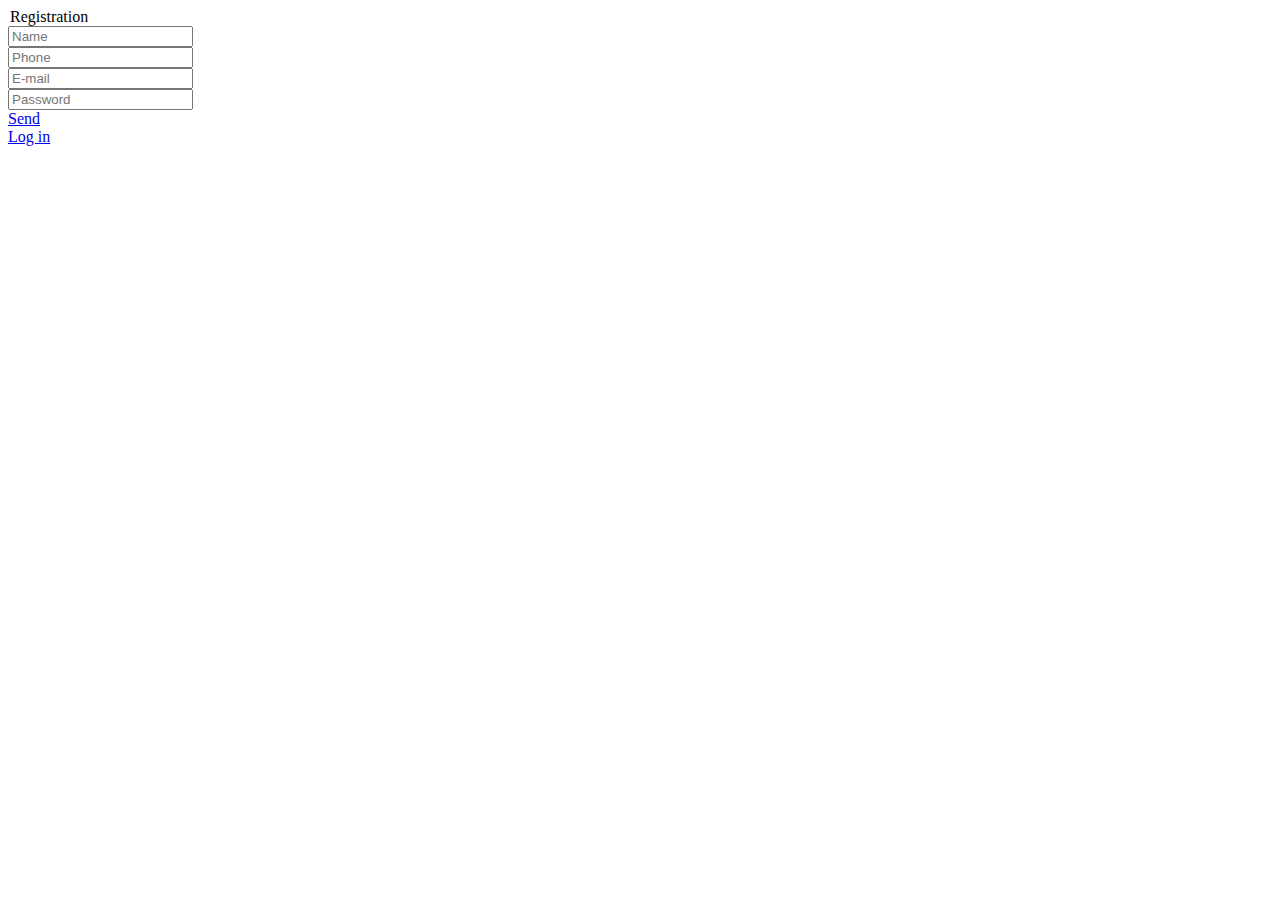
==== assets/registration.html @ 0a0bc0d1 "Add files via upload" ====
<!DOCTYPE html>
<html lang="en">
<head>
    <meta charset="UTF-8">
    <meta http-equiv="X-UA-Compatible" content="IE=edge">
    <meta name="viewport" content="width=device-width, initial-scale=1.0">
    <link rel="stylesheet" href="./assets/css/style.css">
    <title>Registration</title>
</head>
<body class="reg__body">
    <form class="form">
        <legend class="form__reg">Registration</legend>
        <li class="form__input">
            <input class="form__inp" type="name" placeholder="Name">
        </li>
        <li class="form__input">
            <input class="form__inp" type="tel" placeholder="Phone">
        </li>
        <li class="form__input">
            <input class="form__inp" type="email" placeholder="E-mail">
        </li>
        <li class="form__input">
            <input class="form__inp" type="password" placeholder="Password">
        </li>
        <div class="form__button">
            <a class="text form__btn" href="#">Send</a>
        </div>
        <a class="form__log" href="#">Log in</a>
    </form>
</body>
</html>
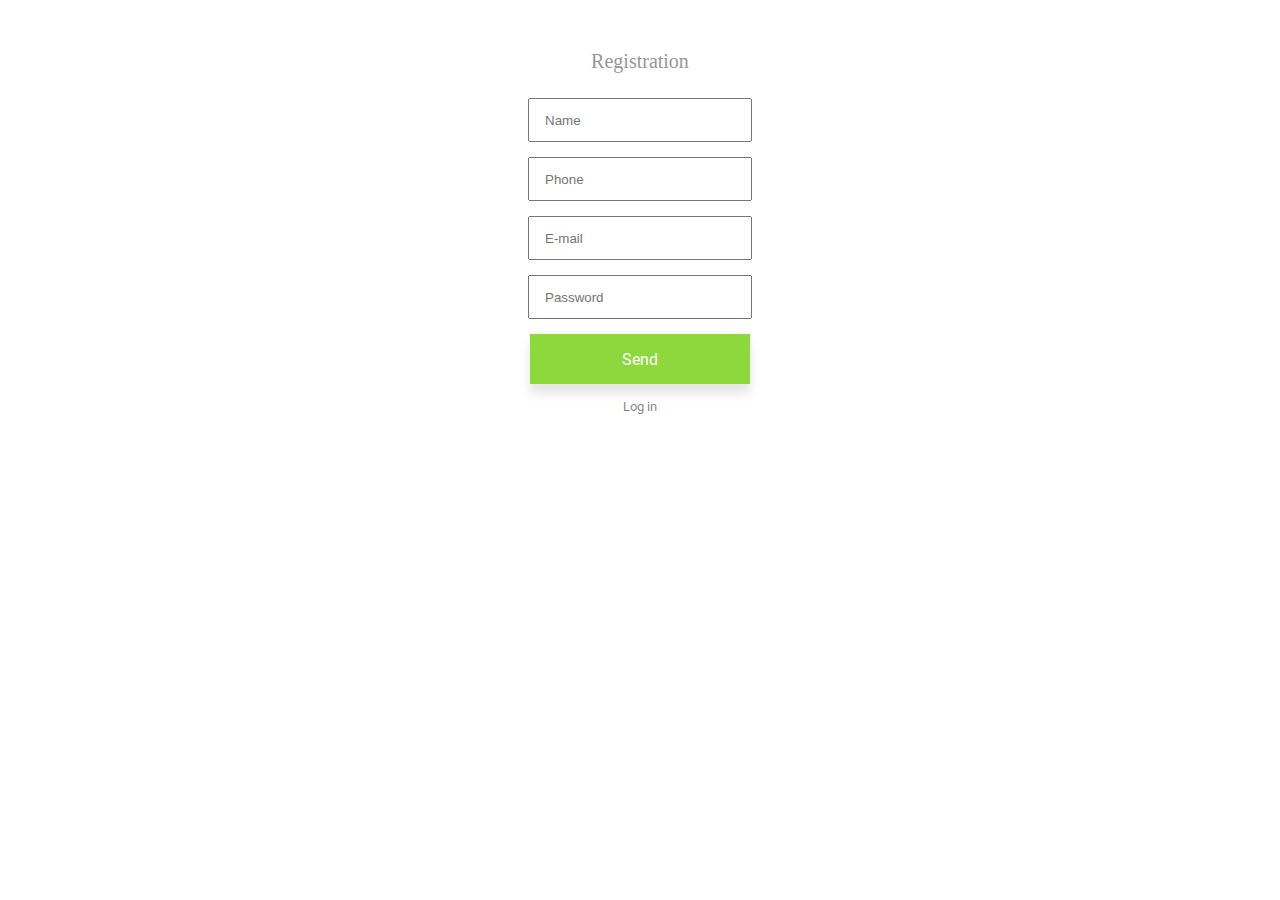
==== commit 0875aee1: "Update registration.html" ====
--- a/assets/registration.html
+++ b/assets/registration.html
@@ -4,7 +4,7 @@
     <meta charset="UTF-8">
     <meta http-equiv="X-UA-Compatible" content="IE=edge">
     <meta name="viewport" content="width=device-width, initial-scale=1.0">
-    <link rel="stylesheet" href="./assets/css/style.css">
+    <link rel="stylesheet" href="../assets/css/style.css">
     <title>Registration</title>
 </head>
 <body class="reg__body">
@@ -28,4 +28,4 @@
         <a class="form__log" href="#">Log in</a>
     </form>
 </body>
-</html>+</html>
--- a/assets/css/style.css
+++ b/assets/css/style.css
@@ -0,0 +1,431 @@
+* {
+  margin: 0;
+  padding: 0;
+}
+
+a {
+  text-decoration: none;
+}
+
+li {
+  list-style: none;
+}
+
+@font-face {
+  font-family: "Roboto";
+  src: url("../fonts/Roboto-Regular.ttf");
+}
+.header, .carousel, .cards, .footer__blocks {
+  background: #373A3C;
+}
+
+.text {
+  font-family: "Roboto";
+  font-style: normal;
+  font-weight: 400;
+}
+
+.header {
+  height: 60px;
+  display: flex;
+  justify-content: center;
+}
+.header__text {
+  color: #FFFFFF;
+  font-size: 16px;
+  line-height: 16px;
+}
+.header__texts {
+  display: flex;
+  align-items: center;
+  margin-right: 50px;
+}
+.header__text-grey {
+  color: rgba(255, 255, 255, 0.5);
+  font-size: 16px;
+  line-height: 16px;
+}
+.header__arrows {
+  margin-right: 25px;
+  margin-left: 15px;
+}
+.header__wrap {
+  display: flex;
+  justify-content: center;
+  height: 60px;
+  align-items: center;
+}
+.header__xboximg {
+  width: 95px;
+  height: 30px;
+}
+.header__input {
+  background: #FFFFFF;
+  border: 1px solid #CCCCCC;
+  border-radius: 4px;
+  width: 210px;
+  height: 40px;
+  margin-right: 30px;
+}
+.header__userimg {
+  width: 20px;
+  height: 20px;
+}
+.header__block {
+  display: flex;
+  justify-content: center;
+  align-items: center;
+}
+.header__xbox {
+  margin-right: 280px;
+}
+.header__userblock {
+  display: flex;
+}
+.header__userimg {
+  margin-right: 15px;
+}
+
+.carousel {
+  display: flex;
+  justify-content: center;
+  background: url("../img/star-wars.svg") no-repeat no-repeat;
+  background-size: cover;
+}
+.carousel__wrap {
+  width: 1400px;
+  height: 650px;
+  display: flex;
+  align-items: center;
+  flex-direction: column;
+  justify-content: center;
+}
+.carousel__textone {
+  color: #FFFFFF;
+  font-size: 36px;
+  line-height: 42px;
+}
+.carousel__texttwo {
+  color: #FFFFFF;
+  font-size: 24px;
+  line-height: 28px;
+  margin-bottom: 125px;
+}
+.carousel__firstbutton {
+  display: flex;
+  align-items: center;
+  justify-content: center;
+  width: 140px;
+  height: 40px;
+  background: #8DD83D;
+  border-radius: 4px;
+  margin-right: 15px;
+}
+.carousel__firstbtn {
+  color: #FFFFFF;
+  font-size: 16px;
+  line-height: 21px;
+}
+.carousel__secbutton {
+  display: flex;
+  align-items: center;
+  justify-content: center;
+  width: 140px;
+  height: 40px;
+  background: linear-gradient(180deg, #686C6F 0%, #373A3C 100%);
+  border-radius: 4px;
+}
+.carousel__secbtn {
+  color: #FFFFFF;
+  font-size: 16px;
+  line-height: 21px;
+}
+.carousel__btns {
+  display: flex;
+}
+.carousel__dots {
+  position: absolute;
+  width: 50px;
+  height: 10px;
+  left: 785px;
+  top: 670px;
+}
+
+.cards {
+  background: radial-gradient(100% 100% at 50% 0%, #686C6F 0%, #373A3C 100%);
+}
+.cards__xbox {
+  padding-top: 50px;
+}
+.cards__wrap-one {
+  display: flex;
+  flex-direction: column;
+  align-items: center;
+}
+.cards__wrap-sec {
+  display: flex;
+  justify-content: space-around;
+}
+.cards__fcard {
+  height: 420px;
+  width: 320px;
+  background-color: #FFFFFF;
+}
+.cards__scard {
+  height: 420px;
+  width: 320px;
+  background-color: #FFFFFF;
+}
+.cards__tcard {
+  height: 420px;
+  width: 320px;
+  background-color: #FFFFFF;
+}
+.cards__imgfirst {
+  margin: 55px 55px 89px 55px;
+}
+.cards__imgsec {
+  margin: 55px;
+}
+.cards__imgthird {
+  margin-bottom: 15px;
+}
+.cards__textf {
+  font-family: "Roboto";
+  font-style: normal;
+  font-weight: 400;
+  font-size: 48px;
+  line-height: 56px;
+  color: #FFFFFF;
+}
+.cards__texts {
+  font-family: "Roboto";
+  font-style: normal;
+  font-weight: 400;
+  font-size: 36px;
+  line-height: 42px;
+  color: #FFFFFF;
+  margin-bottom: 40px;
+}
+.cards__text {
+  font-family: "Roboto";
+  font-style: normal;
+  font-weight: 400;
+  font-size: 24px;
+  line-height: 28px;
+  color: #435766;
+  margin-left: 20px;
+}
+.cards__textsec {
+  font-family: "Roboto";
+  font-style: normal;
+  font-weight: 400;
+  font-size: 18px;
+  line-height: 21px;
+  color: #435766;
+  margin-bottom: 10px;
+  margin-left: 20px;
+}
+.cards__btns {
+  background: #8DD83D;
+  border-radius: 4px;
+  margin: 30px 10px 0px 10px;
+  height: 60px;
+  display: flex;
+  justify-content: center;
+  align-items: center;
+}
+.cards__btn-text {
+  font-family: "Roboto";
+  font-style: normal;
+  font-weight: 400;
+  font-size: 16px;
+  line-height: 21px;
+  color: #FFFFFF;
+}
+.cards__wrap-sec {
+  padding-bottom: 160px;
+}
+
+.twobuttons {
+  display: flex;
+  justify-content: center;
+  flex-direction: column;
+  height: 480px;
+  background: url("../img/Rectangle .svg") no-repeat no-repeat;
+  background-size: cover;
+  align-items: flex-start;
+  padding-left: 160px;
+}
+.twobuttons__title {
+  font-family: "Roboto";
+  font-style: normal;
+  font-weight: 400;
+  font-size: 48px;
+  line-height: 56px;
+  margin-bottom: 10px;
+  color: #FFFFFF;
+}
+.twobuttons__smalltext {
+  font-family: "Roboto";
+  font-style: normal;
+  font-weight: 400;
+  font-size: 24px;
+  line-height: 28px;
+  color: #FFFFFF;
+  width: 530px;
+  margin-bottom: 40px;
+}
+.twobuttons__btnone {
+  display: flex;
+  justify-content: center;
+  align-items: center;
+  width: 200px;
+  height: 60px;
+  background: linear-gradient(180deg, #686C6F 0%, #373A3C 100%);
+  border-radius: 4px;
+}
+.twobuttons__btn {
+  display: flex;
+  justify-content: center;
+  align-items: center;
+  width: 280px;
+  height: 60px;
+  background: #8DD83D;
+  border-radius: 4px;
+  margin-left: 15px;
+}
+.twobuttons__buttons {
+  display: flex;
+}
+.twobuttons__button {
+  font-family: "Roboto";
+  font-style: normal;
+  font-weight: 400;
+  font-size: 16px;
+  line-height: 21px;
+  color: #FFFFFF;
+}
+
+.columns {
+  display: flex;
+  background: #373A3C;
+  border-radius: 4px;
+  justify-content: space-around;
+  padding-top: 60px;
+}
+
+.footer__green-text {
+  font-family: "Roboto";
+  font-style: normal;
+  font-weight: 400;
+  font-size: 18px;
+  line-height: 21px;
+  text-align: center;
+  color: #7DD42F;
+  margin-bottom: 30px;
+}
+.footer__white-text {
+  font-family: "Roboto";
+  font-style: normal;
+  font-weight: 400;
+  font-size: 14px;
+  line-height: 16px;
+  color: #FFFFFF;
+  margin-bottom: 30px;
+}
+.footer__first-column {
+  display: flex;
+  flex-direction: column;
+  align-items: flex-start;
+}
+.footer__second-column {
+  display: flex;
+  flex-direction: column;
+  align-items: flex-start;
+}
+.footer__line {
+  mix-blend-mode: normal;
+  opacity: 0.35;
+  border: 1px solid rgba(73, 72, 72, 0.5960784314);
+}
+.footer__blocks {
+  padding-top: 20px;
+  display: flex;
+  justify-content: space-between;
+  padding-bottom: 40px;
+}
+.footer__block1-text {
+  font-family: "Roboto";
+  font-style: normal;
+  font-weight: 400;
+  font-size: 16px;
+  line-height: 19px;
+  color: #FFFFFF;
+  margin-left: 100px;
+}
+.footer__block2-text {
+  font-family: "Roboto";
+  font-style: normal;
+  font-weight: 400;
+  font-size: 16px;
+  line-height: 19px;
+  color: #FFFFFF;
+  margin-right: 100px;
+}
+
+.form {
+  margin: 50px;
+  display: flex;
+  flex-direction: column;
+  justify-content: center;
+  align-items: center;
+}
+.form__button {
+  width: 220px;
+  height: 50px;
+  background: #8DD83D;
+  box-shadow: 0px 10px 10px rgba(0, 0, 0, 0.1);
+  margin-bottom: 15px;
+}
+.form__btn {
+  height: 50px;
+  display: flex;
+  align-items: center;
+  justify-content: center;
+  color: #FDFDFF;
+}
+.form__reg {
+  color: #979797;
+  margin-bottom: 25px;
+  font-style: normal;
+  font-weight: 500;
+  font-size: 20px;
+  line-height: 23px;
+  text-align: center;
+}
+.form__input {
+  margin-bottom: 15px;
+}
+.form__inp {
+  width: 220px;
+  height: 40px;
+}
+.form__log {
+  font-family: "Roboto";
+  font-style: normal;
+  font-weight: 400;
+  font-size: 13px;
+  line-height: 15px;
+  text-align: center;
+  color: rgba(0, 0, 0, 0.5);
+}
+.form__inp::-moz-placeholder {
+  padding-left: 15px;
+}
+.form__inp:-ms-input-placeholder {
+  padding-left: 15px;
+}
+.form__inp::placeholder {
+  padding-left: 15px;
+}